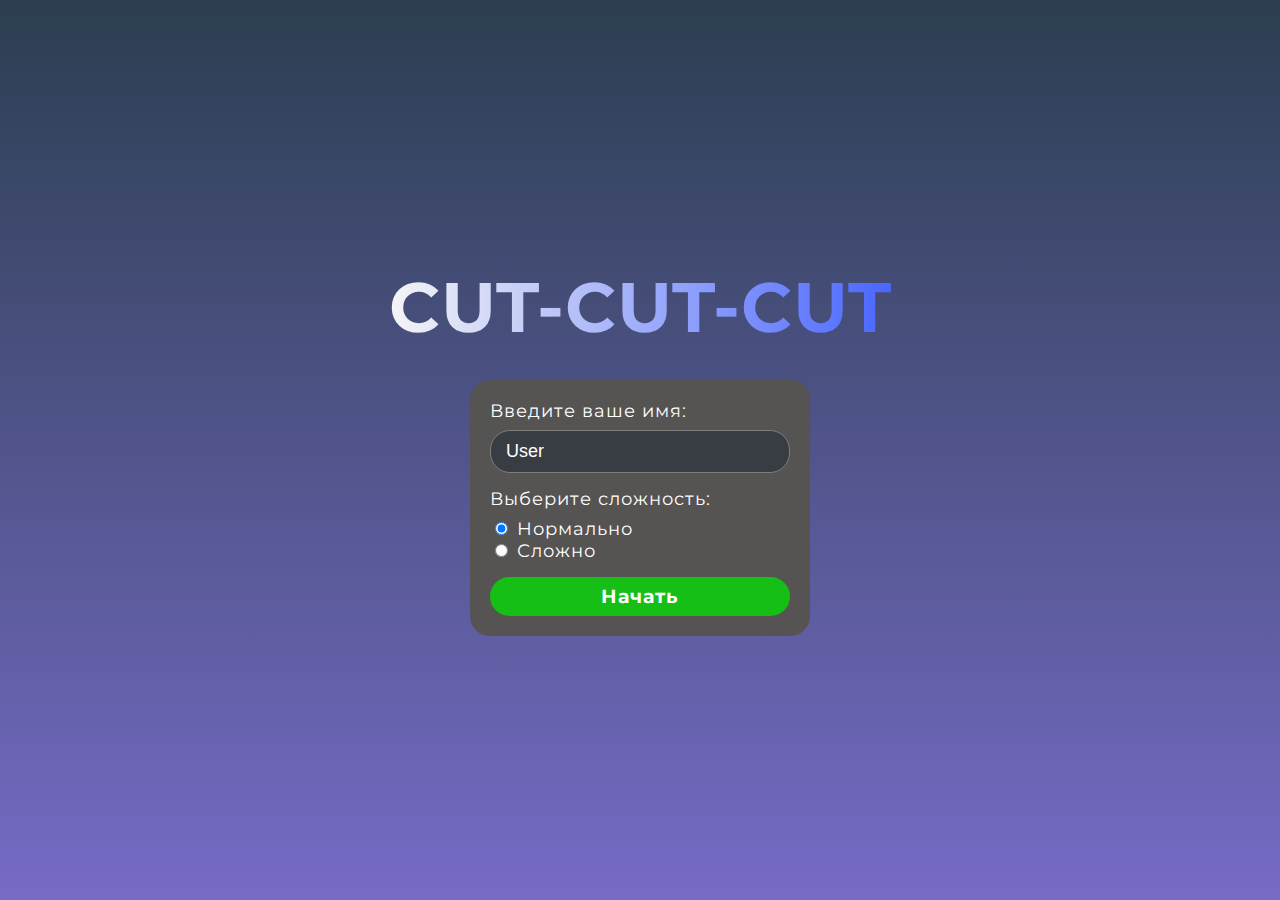
==== game-settings.html @ 9aedcc7d "prefinal" ====
<!DOCTYPE html>
<html lang="en">
    <head>
        <title>CUT-CUT-CUT</title>
        <meta charset="UTF-8" />
        <meta name="viewport" content="width=device-width, initial-scale=1.0" />
        <link rel="preconnect" href="https://fonts.googleapis.com" />
        <link rel="preconnect" href="https://fonts.gstatic.com" crossorigin />
        <link
            href="https://fonts.googleapis.com/css2?family=Montserrat:wght@400;500;600;700&display=swap"
            rel="stylesheet"
        />
        <link rel="stylesheet" href="styles.css" />
        <script src="./js/game.js" defer></script>
        <script src="./js/game-settings.js" defer></script>
    </head>
    <body>
        <div class="page">
            <div>
                <h1 class="main-heading">CUT-CUT-CUT</h1>
                <form class="settings-form" data-form-settings>
                    <label class="settings-label">
                        <span>Введите ваше имя:</span>
                        <input
                            class="name-input"
                            name="name"
                            placeholder="Имя"
                            value="User"
                            type="text"
                        />
                    </label>
                    <div class="settings-label">
                        <span>Выберите сложность:</span>
                        <div>
                            <label class="radio-wrapper">
                                <input
                                    class="settings-radio"
                                    type="radio"
                                    name="difficulty"
                                    value="NORMAL"
                                    checked
                                />
                                <span>Нормально</span>
                            </label>
                            <label class="radio-wrapper">
                                <input
                                    class="settings-radio"
                                    type="radio"
                                    name="difficulty"
                                    value="HARD"
                                />
                                <span>Сложно</span>
                            </label>
                        </div>
                    </div>
                    <button
                        class="start-link settings-start-link"
                        type="submit"
                    >
                        Начать
                    </button>
                </form>
            </div>
        </div>
    </body>
</html>
---- styles.css ----
html,
body {
    height: 100%;
    margin: 0;
    padding: 0;
    overflow: hidden;
}

body {
    background: linear-gradient(to bottom, #2c3e50, #766bc6);
    font-family: "Montserrat", sans-serif;
    letter-spacing: 1px;
}

.page {
    height: 100%;
    display: flex;
    align-items: center;
    justify-content: center;
}

.logo {
    display: block;
    margin: 0 auto;
    width: 200px;
    height: 200px;
}

.game-wrapper {
    border: 1px solid #ffffff;
    background-color: #ffffff;
    box-shadow: 0px 0px 20px 8px rgba(0, 0, 0, 0.5);
    border-radius: 20px;
    width: 800px;
    height: 420px;
    overflow: hidden;
}

canvas {
    display: block;
    width: 100%;
    height: 100%;
}

.game-result {
    width: 100%;
    height: 100%;
    display: flex;
    align-items: center;
    justify-content: center;
    text-align: center;
}

.game-result--lose {
    background-color: #ff9a9a;
}

.game-result--win {
    background-color: #b9ffb9;
}

.game-result-title {
    font-size: 42px;
    font-weight: 700;
    margin: 0;
    margin-bottom: 6px;
}

.game-result-title--lose {
    color: red;
}

.game-result-title--win {
    color: green;
    margin-bottom: 15px;
}

.game-result-message {
    font-size: 22px;
    font-weight: 600;
}

.game-result-message--lose {
    color: red;
}

.game-result-message--win {
    color: green;
    margin-bottom: 10px;
}

.next-level-button {
    border: 1px solid green;
    font-size: 16px;
    padding: 10px 15px;
    font-family: inherit;
    font-weight: 700;
    border-radius: 20px;
    color: green;
    background-color: #b9ffb9;
    transition: background-color 0.2s ease;
    cursor: pointer;
}

.next-level-button:hover {
    background-color: #73ff90;
}

.stats {
    display: flex;
    align-items: center;
    justify-content: space-between;
    gap: 20px;
    margin-bottom: 20px;
}

.time {
    display: flex;
    align-items: center;
    gap: 10px;
}

.time-numbers {
    font-size: 20px;
    color: #fff;
}

.figure-score {
    display: flex;
    align-items: center;
    gap: 10px;
}

.figure-score-text {
    font-size: 20px;
    color: #fff;
}

.main-heading {
    font-size: 70px;
    font-weight: 700;
    margin: 0;
    margin-bottom: 30px;
    text-align: center;
    background-image: linear-gradient(to left, #4966ff, #f5f5f5);
    -webkit-background-clip: text;
    -webkit-text-fill-color: transparent;
}

.menu {
    display: flex;
    align-items: center;
    flex-direction: column;
    list-style: none;
    margin: 0;
    padding: 0;
    gap: 20px;
}

.menu-item {
    font-size: 24px;
    color: #fff;
    font-weight: 700;
    cursor: pointer;
}

.start-link {
    font-size: inherit;
    color: inherit;
    font-family: inherit;
    letter-spacing: inherit;
    outline: none;
    color: #fff;
    font-size: 24px;
    font-weight: 700;
    text-decoration: none;
    background-color: #15bf15;
    transition: background-color 0.2s ease;
    border: none;
    padding: 10px 20px;
    border-radius: 20px;
    cursor: pointer;
}

.start-link:hover {
    background-color: #0f9b0f;
}

.menu-link {
    font-size: inherit;
    color: inherit;
    font-family: inherit;
    letter-spacing: inherit;
    text-decoration: none;
}

.menu-link:hover {
    text-decoration: underline;
}

.rules-wrapper {
    max-width: 700px;
}

.rules-text {
    color: #fff;
    font-size: 18px;
    margin-bottom: 15px;
}

.rules-back-link {
    display: block;
    color: #ffadad;
    text-decoration: none;
    font-family: inherit;
    font-size: 20px;
    text-align: right;
}

.settings-form {
    max-width: 300px;
    margin: 0 auto;
    padding: 20px;
    border-radius: 20px;
    background-color: #565353;
}

.settings-label {
    margin-bottom: 15px;
    color: #fff;
    font-family: inherit;
    font-size: 18px;
    display: flex;
    flex-direction: column;
    gap: 8px;
}

.name-input {
    color: #fff;
    padding: 10px 15px;
    border: 1px solid #817d7d;
    border-radius: 20px;
    font-size: 18px;
    outline: none;
    background-color: #383c43;
}

.name-input:focus {
    border-color: rgb(55, 147, 200);
}

.radio-wrapper {
    display: block;
}

.settings-start-link {
    width: 100%;
    font-size: 19px;
    padding: 8px 10px;
}

.history-title {
  margin-bottom: 10px;
}

.history-back-link {
    display: flex;
    justify-content: flex-end;
    color: #fff;
    font-size: 18px;
    text-decoration: none;
}

table {
    max-width: 900px;
    margin: 0 auto;
    width: 100%;
    border-collapse: collapse;
    margin-top: 20px;
}

th,
td {
    border: 1px solid #dddddd;
    padding: 8px;
    text-align: center;
}

th {
    background-color: #313b94;
    color: #ffffff;
    font-size: 17px;
}

tr,
td {
    color: #fff;
    text-align: center;
    font-size: 16px;
}
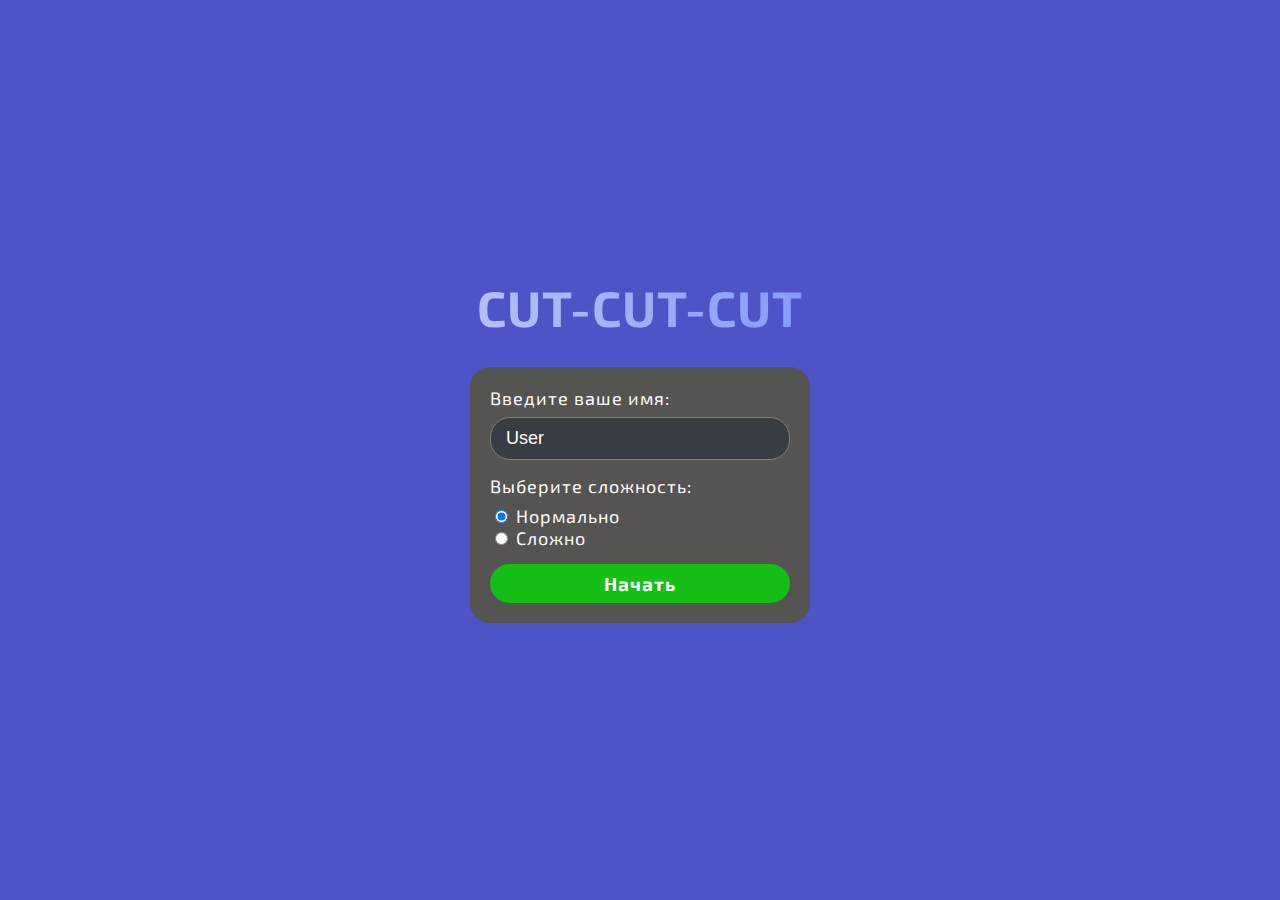
==== commit dc02c533: "added bg animation and changed font-family" ====
--- a/game-settings.html
+++ b/game-settings.html
@@ -7,16 +7,31 @@
         <link rel="preconnect" href="https://fonts.googleapis.com" />
         <link rel="preconnect" href="https://fonts.gstatic.com" crossorigin />
         <link
-            href="https://fonts.googleapis.com/css2?family=Montserrat:wght@400;500;600;700&display=swap"
+            href="https://fonts.googleapis.com/css2?family=Exo+2:wght@400;600;700&display=swap"
             rel="stylesheet"
         />
         <link rel="stylesheet" href="styles.css" />
+        <link rel="stylesheet" href="animation.css" />
         <script src="./js/game.js" defer></script>
         <script src="./js/game-settings.js" defer></script>
     </head>
     <body>
         <div class="page">
-            <div>
+            <div class="area">
+                <ul class="circles">
+                    <li></li>
+                    <li></li>
+                    <li></li>
+                    <li></li>
+                    <li></li>
+                    <li></li>
+                    <li></li>
+                    <li></li>
+                    <li></li>
+                    <li></li>
+                </ul>
+            </div>
+            <div class="context">
                 <h1 class="main-heading">CUT-CUT-CUT</h1>
                 <form class="settings-form" data-form-settings>
                     <label class="settings-label">
--- a/styles.css
+++ b/styles.css
@@ -7,9 +7,16 @@
 }
 
 body {
-    background: linear-gradient(to bottom, #2c3e50, #766bc6);
-    font-family: "Montserrat", sans-serif;
+    background: #4e54c8;
+    background: -webkit-linear-gradient(to left, #8f94fb, #4e54c8);
+    font-family: 'Exo 2', sans-serif;
     letter-spacing: 1px;
+}
+
+ul {
+    margin: 0;
+    padding: 0;
+    list-style: none;
 }
 
 .page {
@@ -26,6 +33,11 @@
     height: 200px;
 }
 
+.game-container {
+    max-width: 802px;
+    margin: 0 auto;
+}
+
 .game-wrapper {
     border: 1px solid #ffffff;
     background-color: #ffffff;
@@ -260,7 +272,7 @@
 }
 
 .history-title {
-  margin-bottom: 10px;
+    margin-bottom: 10px;
 }
 
 .history-back-link {
@@ -271,9 +283,12 @@
     text-decoration: none;
 }
 
-table {
+.history-container {
     max-width: 900px;
     margin: 0 auto;
+}
+
+table {
     width: 100%;
     border-collapse: collapse;
     margin-top: 20px;
--- a/animation.css
+++ b/animation.css
@@ -0,0 +1,130 @@
+@import url("https://fonts.googleapis.com/css?family=Exo:400,700");
+
+.context {
+    width: 100%;
+    position: absolute;
+}
+
+.context h1 {
+    text-align: center;
+    color: #fff;
+    font-size: 50px;
+}
+
+.area {
+    background: #4e54c8;
+    background: -webkit-linear-gradient(to left, #8f94fb, #4e54c8);
+    width: 100%;
+    height: 100vh;
+}
+
+.circles {
+    position: absolute;
+    top: 0;
+    left: 0;
+    width: 100%;
+    height: 100%;
+    overflow: hidden;
+    margin: 0;
+    padding: 0;
+}
+
+.circles li {
+    position: absolute;
+    display: block;
+    list-style: none;
+    width: 20px;
+    height: 20px;
+    background: rgba(255, 255, 255, 0.2);
+    animation: animate 25s linear infinite;
+    bottom: -150px;
+}
+
+.circles li:nth-child(1) {
+    left: 25%;
+    width: 80px;
+    height: 80px;
+    animation-delay: 0s;
+}
+
+.circles li:nth-child(2) {
+    left: 10%;
+    width: 20px;
+    height: 20px;
+    animation-delay: 2s;
+    animation-duration: 12s;
+}
+
+.circles li:nth-child(3) {
+    left: 70%;
+    width: 20px;
+    height: 20px;
+    animation-delay: 4s;
+}
+
+.circles li:nth-child(4) {
+    left: 40%;
+    width: 60px;
+    height: 60px;
+    animation-delay: 0s;
+    animation-duration: 18s;
+}
+
+.circles li:nth-child(5) {
+    left: 65%;
+    width: 20px;
+    height: 20px;
+    animation-delay: 0s;
+}
+
+.circles li:nth-child(6) {
+    left: 75%;
+    width: 110px;
+    height: 110px;
+    animation-delay: 3s;
+}
+
+.circles li:nth-child(7) {
+    left: 35%;
+    width: 150px;
+    height: 150px;
+    animation-delay: 7s;
+}
+
+.circles li:nth-child(8) {
+    left: 50%;
+    width: 25px;
+    height: 25px;
+    animation-delay: 15s;
+    animation-duration: 45s;
+}
+
+.circles li:nth-child(9) {
+    left: 20%;
+    width: 15px;
+    height: 15px;
+    animation-delay: 2s;
+    animation-duration: 35s;
+}
+
+.circles li:nth-child(10) {
+    left: 85%;
+    width: 150px;
+    height: 150px;
+    animation-delay: 0s;
+    animation-duration: 11s;
+}
+
+@keyframes animate {
+    0% {
+        transform: translateY(0) rotate(0deg);
+        opacity: 1;
+        border-radius: 0;
+    }
+
+    100% {
+        transform: translateY(-1000px) rotate(720deg);
+        opacity: 0;
+        border-radius: 50%;
+    }
+}
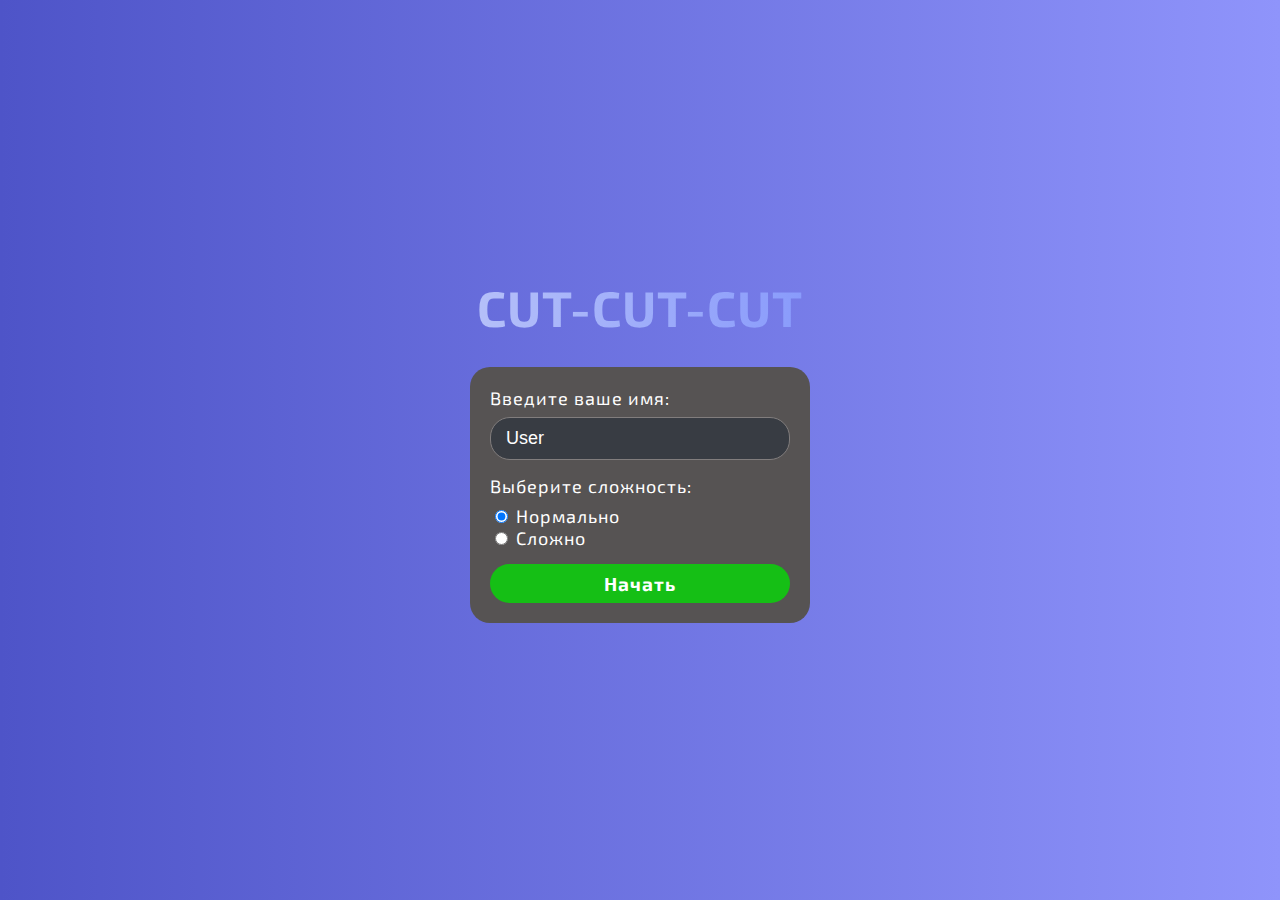
==== commit 120d8651: "added theming" ====
--- a/game-settings.html
+++ b/game-settings.html
@@ -14,6 +14,7 @@
         <link rel="stylesheet" href="animation.css" />
         <script src="./js/game.js" defer></script>
         <script src="./js/game-settings.js" defer></script>
+        <script src="./js/utils.js" defer></script>
     </head>
     <body>
         <div class="page">
--- a/styles.css
+++ b/styles.css
@@ -1,16 +1,27 @@
+:root {
+    --bg-color: #4e54c8;
+    --bg-gradient: linear-gradient(to left, #8f94fb, #4e54c8);
+    --text-color: #ffffff;
+}
+
 html,
 body {
     height: 100%;
     margin: 0;
     padding: 0;
-    overflow: hidden;
 }
 
 body {
-    background: #4e54c8;
-    background: -webkit-linear-gradient(to left, #8f94fb, #4e54c8);
-    font-family: 'Exo 2', sans-serif;
+    background: var(--bg-color);
+    background: var(--bg-gradient);
+    color: var(--text-color);
+    font-family: "Exo 2", sans-serif;
     letter-spacing: 1px;
+}
+
+body.dark-theme {
+    background: #333;
+    background: linear-gradient(to left, #333, #151313);
 }
 
 ul {
@@ -52,6 +63,15 @@
     display: block;
     width: 100%;
     height: 100%;
+    transition: transform 1s ease-in-out;
+}
+
+canvas.scale {
+    transform: scale(0.2) rotate(360deg);
+}
+
+canvas.shake {
+    animation: shake 0.5s ease-in-out;
 }
 
 .game-result {
@@ -167,6 +187,7 @@
     margin: 0;
     padding: 0;
     gap: 20px;
+    margin-bottom: 10px;
 }
 
 .menu-item {
@@ -210,6 +231,34 @@
     text-decoration: underline;
 }
 
+.theme-title {
+    font-size: 21px;
+    color: var(--text-color);
+    margin: 0;
+    margin-bottom: 10px;
+    text-align: center;
+}
+
+.theme-list {
+    display: flex;
+    justify-content: center;
+    align-items: center;
+    gap: 5px;
+}
+
+.theme-item {
+    width: 50px;
+    height: 50px;
+    cursor: pointer;
+    border-radius: 10px;
+    border: 1px solid #fff;
+    background-color: #4e54c8;
+}
+
+.theme-item--dark {
+    background-color: #333;
+}
+
 .rules-wrapper {
     max-width: 700px;
 }
@@ -313,3 +362,30 @@
     text-align: center;
     font-size: 16px;
 }
+
+@keyframes shake {
+    0% {
+        transform: translateX(0);
+    }
+    25% {
+        transform: translateX(-5px) rotate(-5deg);
+    }
+    50% {
+        transform: translateX(5px) rotate(5deg);
+    }
+    75% {
+        transform: translateX(-5px) rotate(-5deg);
+    }
+    100% {
+        transform: translateX(0);
+    }
+}
+
+@keyframes rotate {
+    0% {
+        transform: rotate(0deg);
+    }
+    100% {
+        transform: rotate(360deg);
+    }
+}
--- a/animation.css
+++ b/animation.css
@@ -12,8 +12,6 @@
 }
 
 .area {
-    background: #4e54c8;
-    background: -webkit-linear-gradient(to left, #8f94fb, #4e54c8);
     width: 100%;
     height: 100vh;
 }
@@ -115,6 +113,42 @@
     animation-duration: 11s;
 }
 
+.circles li:nth-child(11) {
+    left: 20%;
+    width: 75px;
+    height: 75px;
+    animation-delay: 0s;
+    animation-duration: 14s;
+}
+.circles li:nth-child(12) {
+    left: 55%;
+    width: 30px;
+    height: 30px;
+    animation-delay: 0s;
+    animation-duration: 16s;
+}
+.circles li:nth-child(13) {
+    left: 15%;
+    width: 60px;
+    height: 60px;
+    animation-delay: 0s;
+    animation-duration: 13s;
+}
+.circles li:nth-child(14) {
+    left: 15%;
+    width: 20px;
+    height: 20px;
+    animation-delay: 0s;
+    animation-duration: 11s;
+}
+.circles li:nth-child(15) {
+    left: 60%;
+    width: 50px;
+    height: 50px;
+    animation-delay: 0s;
+    animation-duration: 20s;
+}
+
 @keyframes animate {
     0% {
         transform: translateY(0) rotate(0deg);
